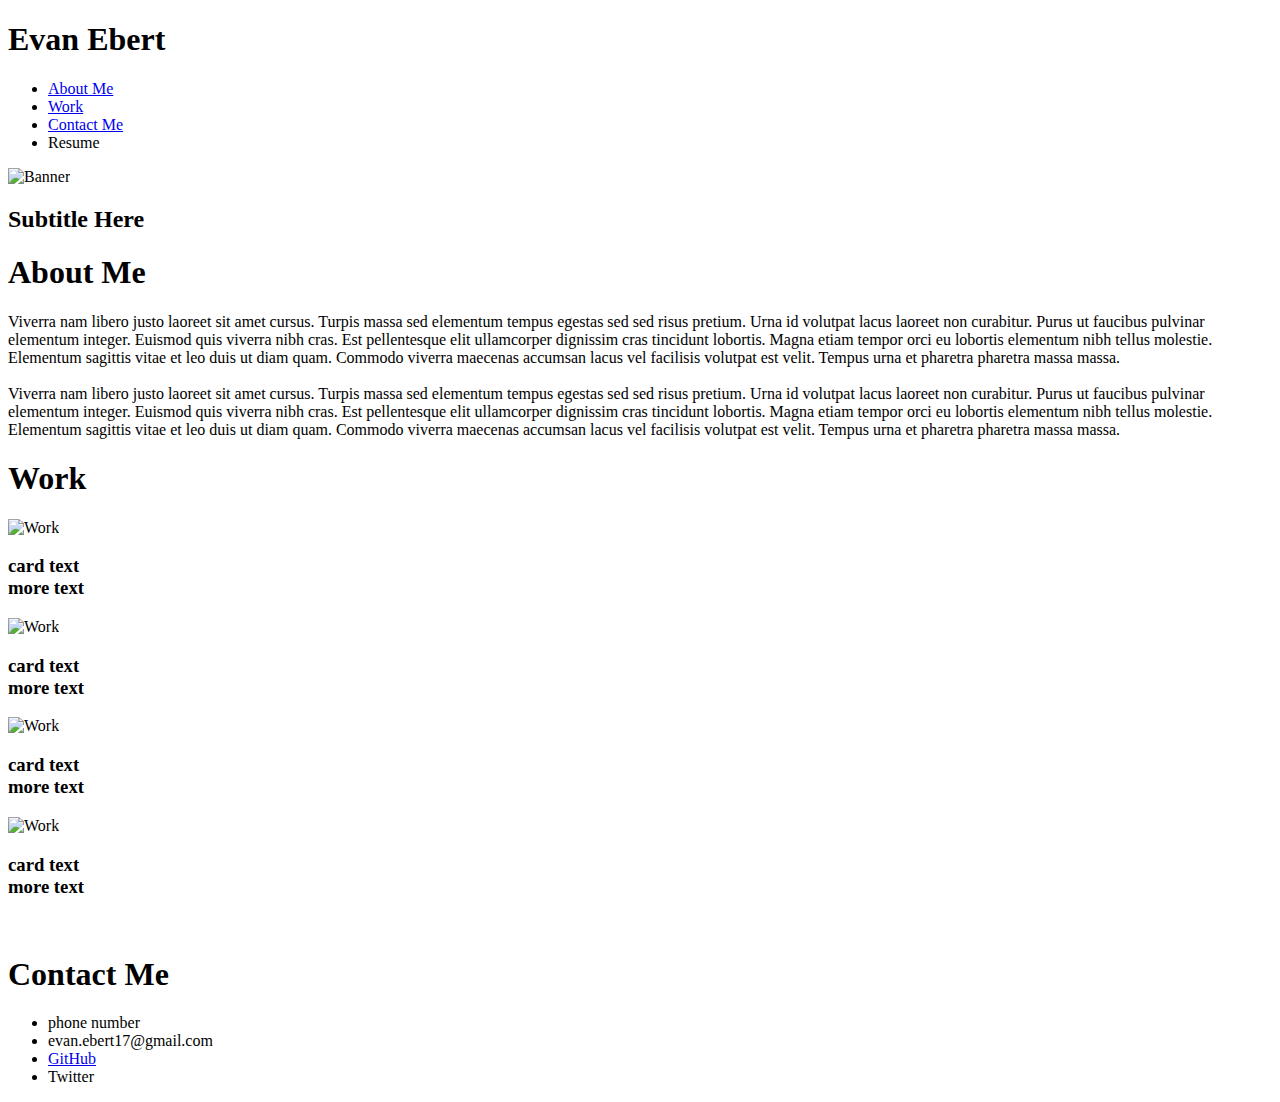
==== index.html @ 6323eb1e "moved index out of assets to generate webpage" ====
<!DOCTYPE html>
<html lang="en">
<head>
    <meta charset="UTF-8">
    <meta http-equiv="X-UA-Compatible" content="IE=edge">
    <meta name="viewport" content="width=device-width, initial-scale=1.0">
    <title>Evan Eberts Portfolio</title>
    <link rel="stylesheet" href="css/reset.css">
    <link rel="stylesheet" href="css/style.css">
</head>
<body>
    <div id="headerdiv">
    <header>
       
        <h1 id="headerh1bg">Evan Ebert</h1>
        <ul id="headerlist">
            <!-- needs to be aligned to the right-->
            <li><a href="#aboutme">About Me</a></li>
            <li><a href="#workme">Work</a></li>
            <li><a href="#contactme">Contact Me</a></li>
            <li>Resume</li>
        </ul>
        
    </header>
    </div>
    <div class="container">
        <img src="./images/jumbotron.png" alt="Banner">
        <!-- align bottom right-->
            <div>
                <h2 id="subtitle">Subtitle Here</h2>
            </div>
    </div>

<main>
    <div>
    <section>
        <!-- aligned to the left-->
        <!-- potentially change these to asides and then divs for the content-->
        <h1 class="h1main"><a id="#aboutme">About Me</a></h1>
        <div class="potentiallyuseful">
        <p> Viverra nam libero justo laoreet sit amet cursus. Turpis massa sed elementum tempus egestas sed sed risus pretium. Urna id volutpat lacus laoreet non curabitur. Purus ut faucibus pulvinar elementum integer. Euismod quis viverra nibh cras. Est pellentesque elit ullamcorper dignissim cras tincidunt lobortis. Magna etiam tempor orci eu lobortis elementum nibh tellus molestie. Elementum sagittis vitae et leo duis ut diam quam. Commodo viverra maecenas accumsan lacus vel facilisis volutpat est velit. Tempus urna et pharetra pharetra massa massa.
            <br>
            <br>
            Viverra nam libero justo laoreet sit amet cursus. Turpis massa sed elementum tempus egestas sed sed risus pretium. Urna id volutpat lacus laoreet non curabitur. Purus ut faucibus pulvinar elementum integer. Euismod quis viverra nibh cras. Est pellentesque elit ullamcorper dignissim cras tincidunt lobortis. Magna etiam tempor orci eu lobortis elementum nibh tellus molestie. Elementum sagittis vitae et leo duis ut diam quam. Commodo viverra maecenas accumsan lacus vel facilisis volutpat est velit. Tempus urna et pharetra pharetra massa massa.
        </p>
        </div>    
    </section>
    <section>
        <!-- aligned to the left-->
        <h1 class="h1main"><a id="#workme">Work</a></h1>
       <div> 
        <!-- <div id=thebigdiv>
         <img id="thebigone" src="./images/led-wall.png" alt="Work">
         <div class="container">
             <h3>
                
            </h3>
         </div>
        </div> -->
        <div class ="thelildiv">
        
            <div>
                <img class="imgbox" src="./images/led-wall.png" alt="Work">
                <div class="container">
                    <h3>
                        card text
                        <br>
                        more text
                    </h3>
                </div>
            </div>
            <div>
                <img class="imgbox" src="./images/led-wall.png" alt="Work">
                <div class="container">
                    <h3>
                        card text
                        <br>
                        more text
                    </h3>
                </div>
            </div>
            <div>
                <img class="imgbox" src="./images/led-wall.png" alt="Work">
                <div class="container">
                    <h3>
                        card text
                        <br>
                        more text
                    </h3>
                </div>
            </div>
            <div>
                <img class="imgbox" src="./images/led-wall.png" alt="Work">
                <div class="container">
                    <h3 >
                        card text
                        <br>
                        more text
                    </h3>
                </div>
            </div>
        </div>
    </section>
        <br>
    <section>
    <!-- aligned to the left-->
        <h1 class="h1main"><a id="contactme">Contact Me</a></h1>
        <ul id="contactinfo">
            <li>phone number</li>
            <li>evan.ebert17@gmail.com</li>
            <li><a href="https://github.com/evan-ebert17" target="_blank">GitHub</a></li>
            <li>Twitter</li>
        </ul>
    </section>
    </div>
</main>
</body>
</html>
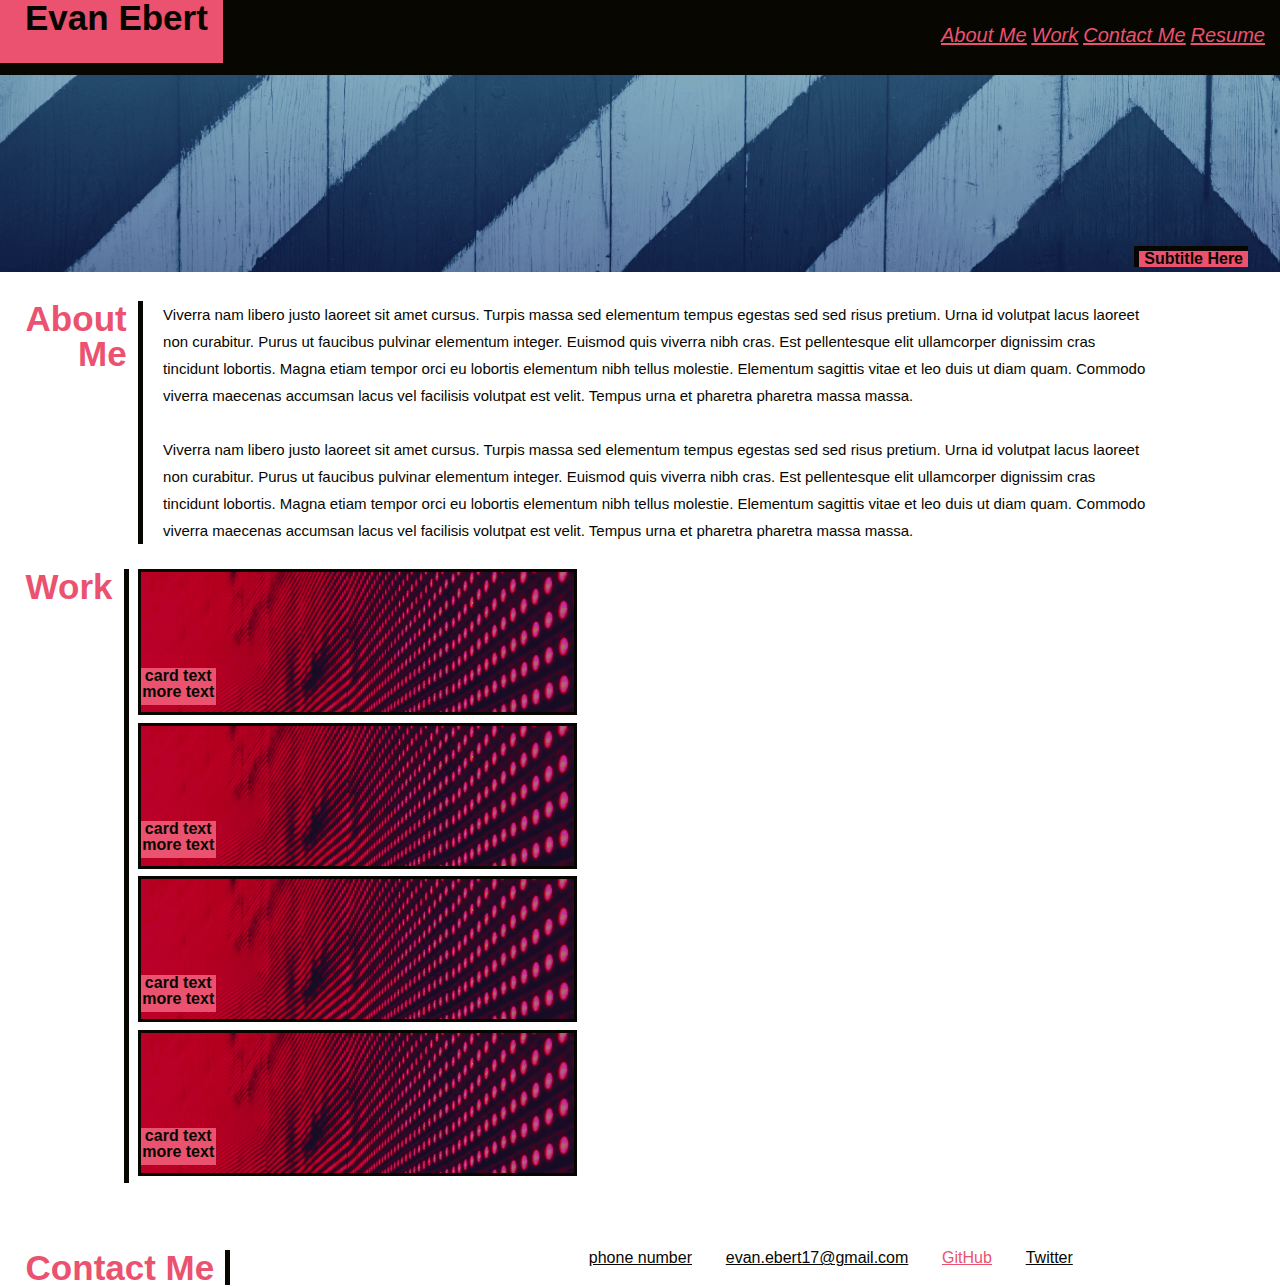
==== commit 1126eb33: "after moving index.html had to fix all the srcs" ====
--- a/index.html
+++ b/index.html
@@ -5,8 +5,8 @@
     <meta http-equiv="X-UA-Compatible" content="IE=edge">
     <meta name="viewport" content="width=device-width, initial-scale=1.0">
     <title>Evan Eberts Portfolio</title>
-    <link rel="stylesheet" href="css/reset.css">
-    <link rel="stylesheet" href="css/style.css">
+    <link rel="stylesheet" href="Assets/css/reset.css">
+    <link rel="stylesheet" href="Assets/css/style.css">
 </head>
 <body>
     <div id="headerdiv">
@@ -24,7 +24,7 @@
     </header>
     </div>
     <div class="container">
-        <img src="./images/jumbotron.png" alt="Banner">
+        <img src="Assets/images/jumbotron.png" alt="Banner">
         <!-- align bottom right-->
             <div>
                 <h2 id="subtitle">Subtitle Here</h2>
@@ -60,7 +60,7 @@
         <div class ="thelildiv">
         
             <div>
-                <img class="imgbox" src="./images/led-wall.png" alt="Work">
+                <img class="imgbox" src="Assets/images/led-wall.png" alt="Work">
                 <div class="container">
                     <h3>
                         card text
@@ -70,7 +70,7 @@
                 </div>
             </div>
             <div>
-                <img class="imgbox" src="./images/led-wall.png" alt="Work">
+                <img class="imgbox" src="Assets/images/led-wall.png" alt="Work">
                 <div class="container">
                     <h3>
                         card text
@@ -80,7 +80,7 @@
                 </div>
             </div>
             <div>
-                <img class="imgbox" src="./images/led-wall.png" alt="Work">
+                <img class="imgbox" src="Assets/images/led-wall.png" alt="Work">
                 <div class="container">
                     <h3>
                         card text
@@ -90,7 +90,7 @@
                 </div>
             </div>
             <div>
-                <img class="imgbox" src="./images/led-wall.png" alt="Work">
+                <img class="imgbox" src="Assets/images/led-wall.png" alt="Work">
                 <div class="container">
                     <h3 >
                         card text
--- a/Assets/css/style.css
+++ b/Assets/css/style.css
@@ -0,0 +1,174 @@
+:root {
+    --black: #070600;
+    --pink: #ea536f;
+/* although never used, I declared the color variables just in case */
+}
+/* setting the font family and color of the text for the whole doc */
+* {
+ font-family:'Franklin Gothic Medium', 'Arial Narrow', Arial, sans-serif;
+ color: #070600;
+}
+
+h1 {
+    font-size: 35px;
+}
+
+header {
+    display: flex;
+    justify-content: space-between;
+    height: 75px;
+    background: #070600;
+}
+/* just a div for the background of the header */
+#tryalign {
+    background-color: #070600;
+    
+}
+
+header > h1 {
+    background-color: #ea526f;
+    padding-left: 25px;
+    padding-right: 15px;
+    margin-bottom: 12px;
+    display: flex;
+}
+
+header > ul {
+    text-align: right;
+    color: #ea526f;
+    display: flex;
+    align-items: center;
+    margin-right: 10px;
+
+}
+
+/* list at the top */
+header ul > li {
+    color: #ea526f;
+    font-style: italic;
+    text-decoration: underline;
+    padding-bottom: 5px;
+    padding-right: 5px;
+    font-size: 20px;
+    display: flex;
+
+}
+/* this is what #subtitle and the h3 element use for position:absolute */
+.container {
+    position: relative;
+    text-align: center;
+    color: white;
+}
+
+/* the topright "subtitle"  */
+#subtitle {
+    position: absolute;
+    bottom: 8px;
+    right: 32px;
+    background: #ea526f;
+    padding-left: 5px;
+    padding-right: 5px;
+    border-style: solid;
+    border-width: 5px 0px 0px 5px;
+}
+
+/* the meat of the doc, in here are the "about me", "work" and "contact me formatting */
+section {
+    display: flex;
+    justify-content: space-between;
+    margin: 2% 10% 2% 2%;
+
+}
+
+/* all the "side" elements, need to fix the bottom h1 tag to 
+have the text not be all on one line
+*/
+.h1main {
+    display: flex;
+    flex-wrap: wrap;
+    text-align: right;
+    border-style: solid;
+    border-width: 0px 5px 0px 0px;
+    padding-right: 1%;
+}
+
+/* lorem ipsum */
+p {
+    display: inline-block;
+    font-size: 15px;
+    line-height: 3vh;
+    margin-left: 2%;
+}
+/* div for the one huge jumbotron */
+#thebigdiv {
+    display: flex;
+    width: 75%;
+    flex-wrap: wrap;
+}
+/* the one huge jumbotron */
+#thebigone {
+    border-style: solid;
+    border-width: 2%;
+    margin-left: 2%;
+    margin-bottom: 1%;
+
+}
+/* div for the small imgs */
+.thelildiv {
+ display: flex;
+ width: 75%;
+ flex-wrap: wrap;
+ 
+}
+/* this is the 4 smaller image img elements */
+.imgbox {
+    border-style: solid;
+    border-width: 2%;
+    margin-left: 2%;
+    margin-bottom: 1%;
+    margin-right: 10px;
+}
+/* this is the "text here, more text"on the image elements. */
+h3 {
+    position: absolute;
+    bottom: 18px;
+    left: 12px;
+    width: 75px;
+    height: 37px;
+    background: #ea526f;
+}
+
+main section > ul {
+    display: flex;
+    width: 50%;
+
+}
+/* list formatting at the bottom */
+main section ul > li {
+    display: inline;
+    justify-content: space-evenly;
+    margin-right: 6%;
+    text-decoration: underline;
+}
+
+/* to fit in with the format of header, though change this later as 
+the h1 elements are now also a elements
+*/
+a {
+    color: #ea526f;
+}
+
+/* adds a red dropshadow and changes cursor to pointer when hovered */
+.imgbox:hover {
+    cursor: pointer;
+    box-shadow: .5rem .5rem 1rem #e23 ;
+  }
+  
+  /* media elements for when the window is downsized */
+  @media screen and (max-width:1068px) {
+
+  }
+
+  @media screen and (max-width:500px) {
+
+  }